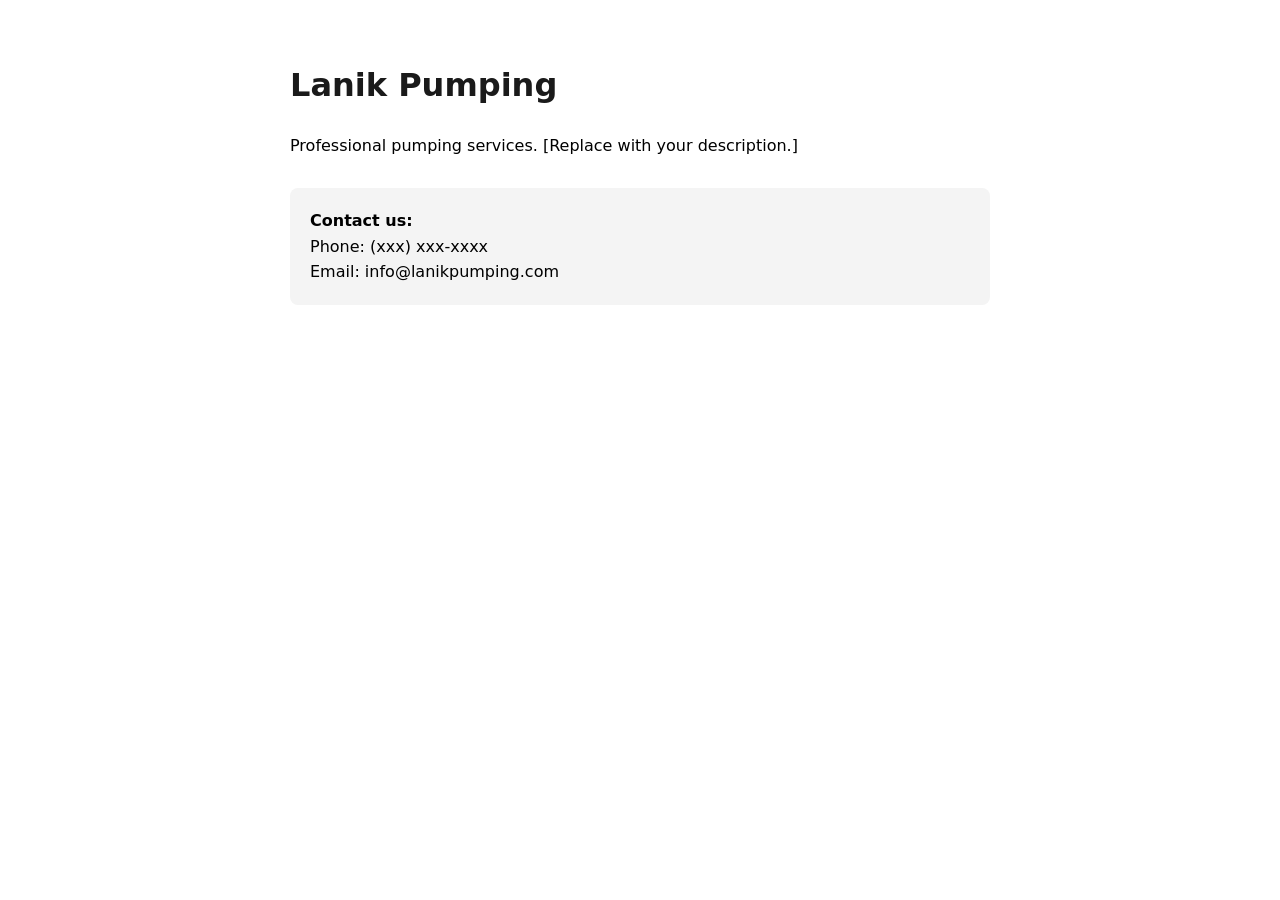
==== index.html @ 514855aa "Add initial index.html for Lanik Pumping website placeholder index.html" ====
<!DOCTYPE html>
<html lang="en">
<head>
  <meta charset="UTF-8">
  <meta name="viewport" content="width=device-width, initial-scale=1.0">
  <title>Lanik Pumping</title>
  <style>
    body { font-family: system-ui, sans-serif; max-width: 700px; margin: 60px auto; padding: 0 20px; line-height: 1.6; }
    h1 { color: #1a1a1a; }
    .contact { margin-top: 30px; padding: 20px; background: #f4f4f4; border-radius: 8px; }
  </style>
</head>
<body>
  <h1>Lanik Pumping</h1>
  <p>Professional pumping services. [Replace with your description.]</p>
  <div class="contact">
    <strong>Contact us:</strong><br>
    Phone: (xxx) xxx-xxxx<br>
    Email: info@lanikpumping.com
  </div>
</body>
</html>
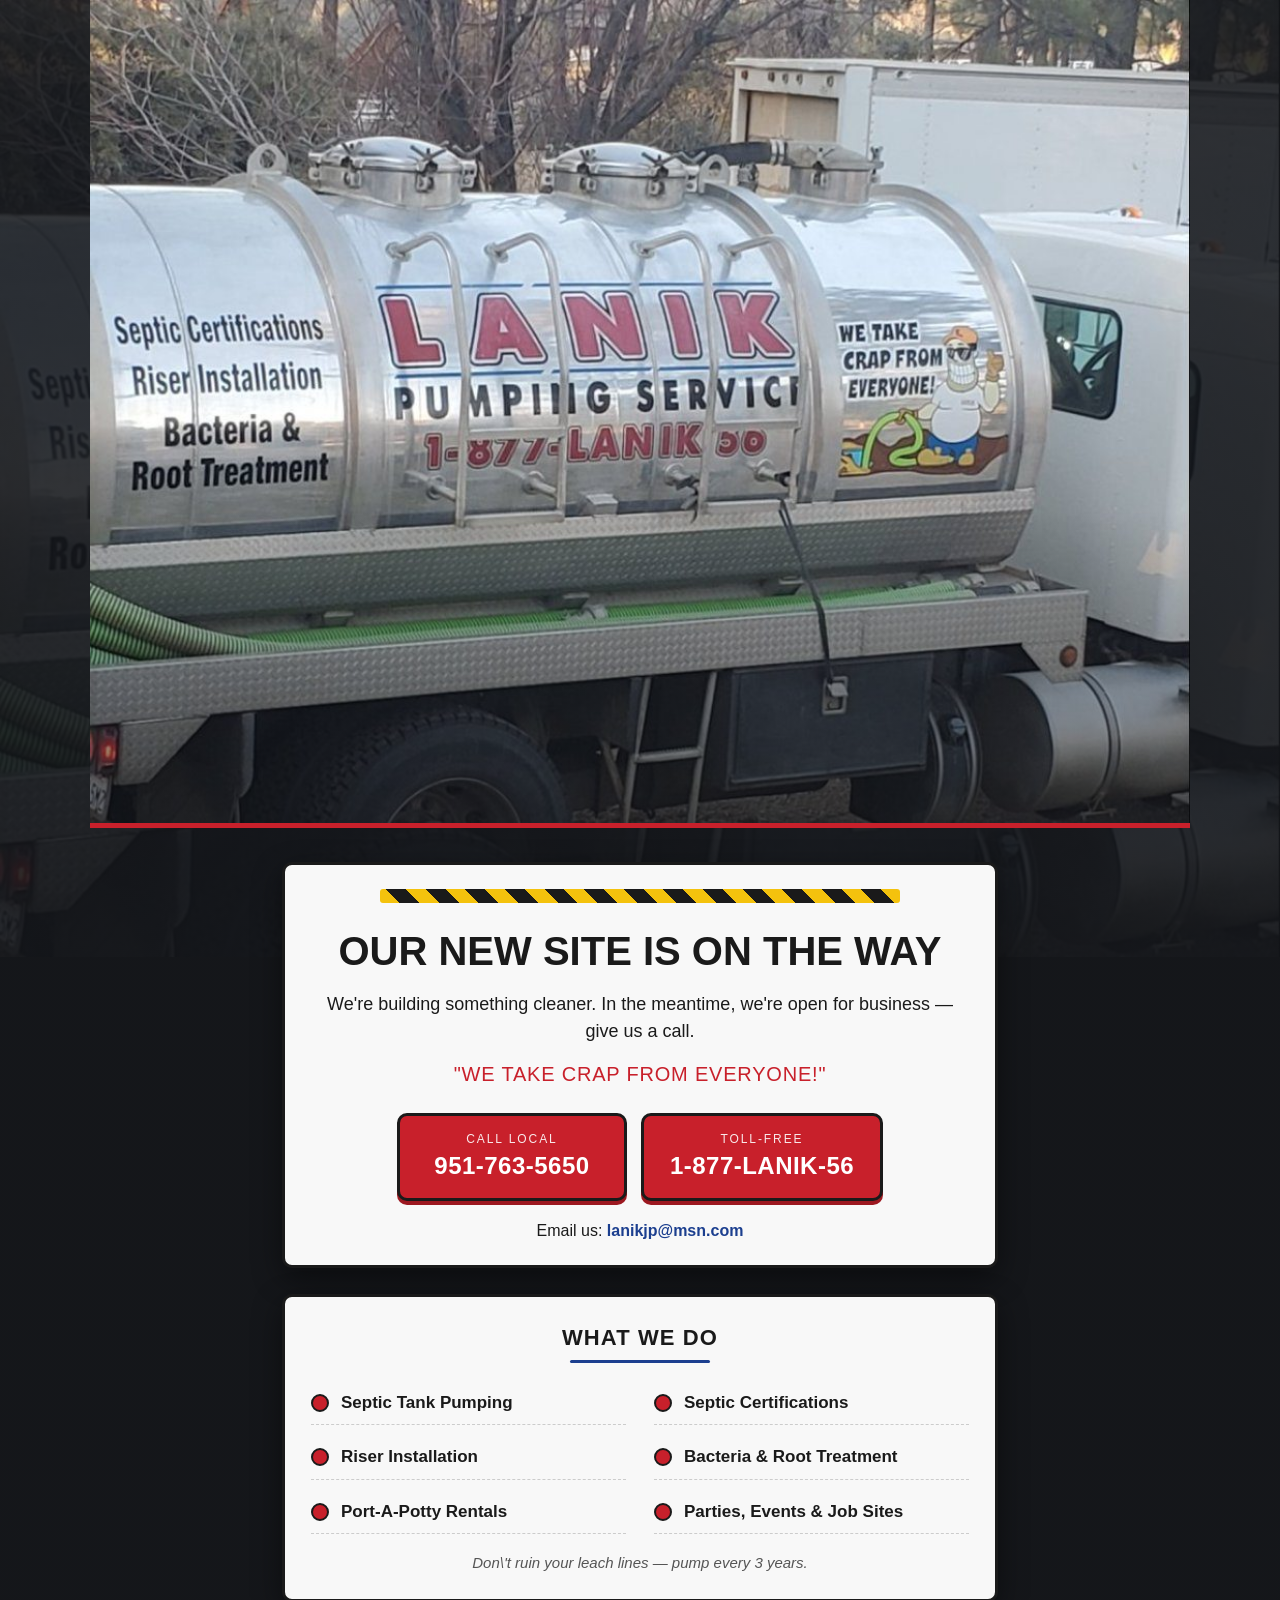
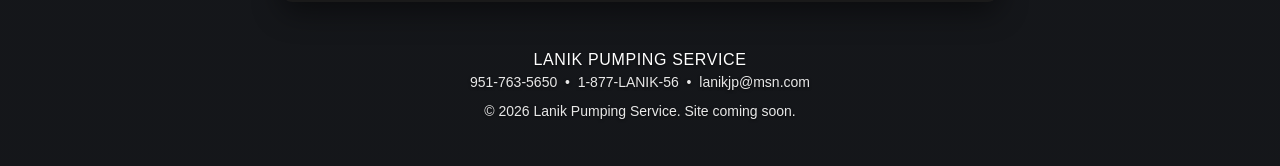
==== commit 4aba13f1: "Update landing page" ====
--- a/index.html
+++ b/index.html
@@ -1,22 +1,173 @@
 <!DOCTYPE html>
 <html lang="en">
 <head>
-  <meta charset="UTF-8">
-  <meta name="viewport" content="width=device-width, initial-scale=1.0">
-  <title>Lanik Pumping</title>
-  <style>
-    body { font-family: system-ui, sans-serif; max-width: 700px; margin: 60px auto; padding: 0 20px; line-height: 1.6; }
-    h1 { color: #1a1a1a; }
-    .contact { margin-top: 30px; padding: 20px; background: #f4f4f4; border-radius: 8px; }
-  </style>
+<meta charset="UTF-8">
+<meta name="viewport" content="width=device-width, initial-scale=1.0">
+<title>Lanik Pumping Service — Septic &amp; Port-A-Potty</title>
+<meta name="description" content="Lanik Pumping Service — Septic tank pumping, certifications, riser installation, root treatment, and port-a-potty rentals. Call 951-763-5650.">
+<style>
+  :root{
+    --red:#c8202b;
+    --red-dark:#9c1820;
+    --blue:#1c3f8f;
+    --ink:#1a1a1a;
+    --paper:#f5f3ee;
+  }
+  *{box-sizing:border-box;margin:0;padding:0;}
+  body{
+    font-family:"Arial Narrow", Arial, Helvetica, sans-serif;
+    color:var(--ink);
+    line-height:1.5;
+    -webkit-font-smoothing:antialiased;
+    /* tinted truck photo as the page background */
+    background:
+      linear-gradient(rgba(20,22,26,.86), rgba(20,22,26,.92)),
+      url("[data-uri]") center top / cover no-repeat fixed,
+      var(--ink);
+    min-height:100vh;
+  }
+
+  /* HERO: real truck photo, full and uncropped-ish */
+  .hero{
+    position:relative;
+    width:100%;
+    max-width:1100px;
+    margin:0 auto;
+    border-bottom:5px solid var(--red);
+  }
+  .hero img{display:block;width:100%;height:auto;}
+  /* soft gradient at the bottom of the hero so the steel banner blends in */
+  .hero::after{
+    content:"";position:absolute;left:0;right:0;bottom:0;height:38%;
+    background:linear-gradient(rgba(0,0,0,0), rgba(20,22,26,.55));
+    pointer-events:none;
+  }
+
+  .wrap{max-width:760px;margin:0 auto;padding:0 22px 10px;}
+
+  /* notice card */
+  .notice{
+    margin:34px auto 8px;
+    background:rgba(255,255,255,.97);
+    border:3px solid var(--ink);
+    border-radius:10px;
+    padding:24px 26px 22px;
+    text-align:center;
+    box-shadow:0 10px 30px rgba(0,0,0,.45);
+  }
+  .tag-stripe{
+    display:block;width:100%;max-width:520px;height:14px;margin:0 auto 18px;
+    background:repeating-linear-gradient(45deg,#f4c20d 0 14px,#1a1a1a 14px 28px);
+    border-radius:3px;
+  }
+  .notice h1{
+    font-family:"Arial Black",Arial,sans-serif;
+    font-size:clamp(26px,6vw,40px);
+    text-transform:uppercase;margin-bottom:10px;
+  }
+  .notice p.lead{font-size:18px;margin-bottom:6px;}
+  .humor{
+    font-family:"Arial Black",Arial,sans-serif;color:var(--red);
+    text-transform:uppercase;font-size:clamp(15px,3.6vw,20px);
+    letter-spacing:.04em;margin-top:14px;
+  }
+
+  .cta{display:flex;flex-wrap:wrap;gap:14px;justify-content:center;margin:24px 0 4px;}
+  .btn{
+    display:inline-flex;flex-direction:column;align-items:center;
+    text-decoration:none;color:#fff;background:var(--red);
+    border:3px solid var(--ink);border-radius:10px;
+    padding:14px 26px;min-width:230px;
+    box-shadow:0 4px 0 var(--red-dark);
+    transition:transform .06s ease, box-shadow .06s ease;
+  }
+  .btn:hover{transform:translateY(2px);box-shadow:0 2px 0 var(--red-dark);}
+  .btn small{font-size:12px;letter-spacing:.16em;text-transform:uppercase;opacity:.9;}
+  .btn b{font-family:"Arial Black",Arial,sans-serif;font-size:24px;letter-spacing:.02em;}
+  .email-line{margin-top:18px;font-size:16px;}
+  .email-line a{color:var(--blue);font-weight:bold;text-decoration:none;}
+  .email-line a:hover{text-decoration:underline;}
+
+  .services{
+    margin:26px auto 10px;
+    background:rgba(255,255,255,.97);border:3px solid var(--ink);border-radius:10px;
+    padding:24px 26px;box-shadow:0 10px 30px rgba(0,0,0,.45);
+  }
+  .services h2{
+    font-family:"Arial Black",Arial,sans-serif;text-transform:uppercase;
+    text-align:center;font-size:22px;letter-spacing:.05em;margin-bottom:6px;
+  }
+  .services .blue-rule{height:3px;width:140px;background:var(--blue);margin:0 auto 18px;border-radius:2px;}
+  .svc-grid{display:grid;grid-template-columns:1fr 1fr;gap:10px 28px;}
+  .svc-grid li{
+    list-style:none;padding:9px 0 9px 30px;position:relative;font-size:17px;font-weight:bold;
+    border-bottom:1px dashed #ccc;
+  }
+  .svc-grid li::before{
+    content:"";position:absolute;left:0;top:13px;width:14px;height:14px;
+    background:var(--red);border:2px solid var(--ink);border-radius:50%;
+  }
+  .reminder{text-align:center;font-style:italic;color:#555;margin:18px 0 0;font-size:15px;}
+
+  footer{text-align:center;padding:26px 20px 44px;color:#e8e8e8;font-size:14px;text-shadow:0 1px 3px rgba(0,0,0,.6);}
+  footer .big{font-family:"Arial Black",Arial,sans-serif;color:#fff;font-size:16px;letter-spacing:.04em;}
+
+  @media (max-width:520px){
+    body{background-attachment:scroll;}
+    .svc-grid{grid-template-columns:1fr;}
+    .btn{min-width:100%;}
+  }
+</style>
 </head>
 <body>
-  <h1>Lanik Pumping</h1>
-  <p>Professional pumping services. [Replace with your description.]</p>
-  <div class="contact">
-    <strong>Contact us:</strong><br>
-    Phone: (xxx) xxx-xxxx<br>
-    Email: info@lanikpumping.com
+
+  <div class="hero">
+    <img src="[data-uri]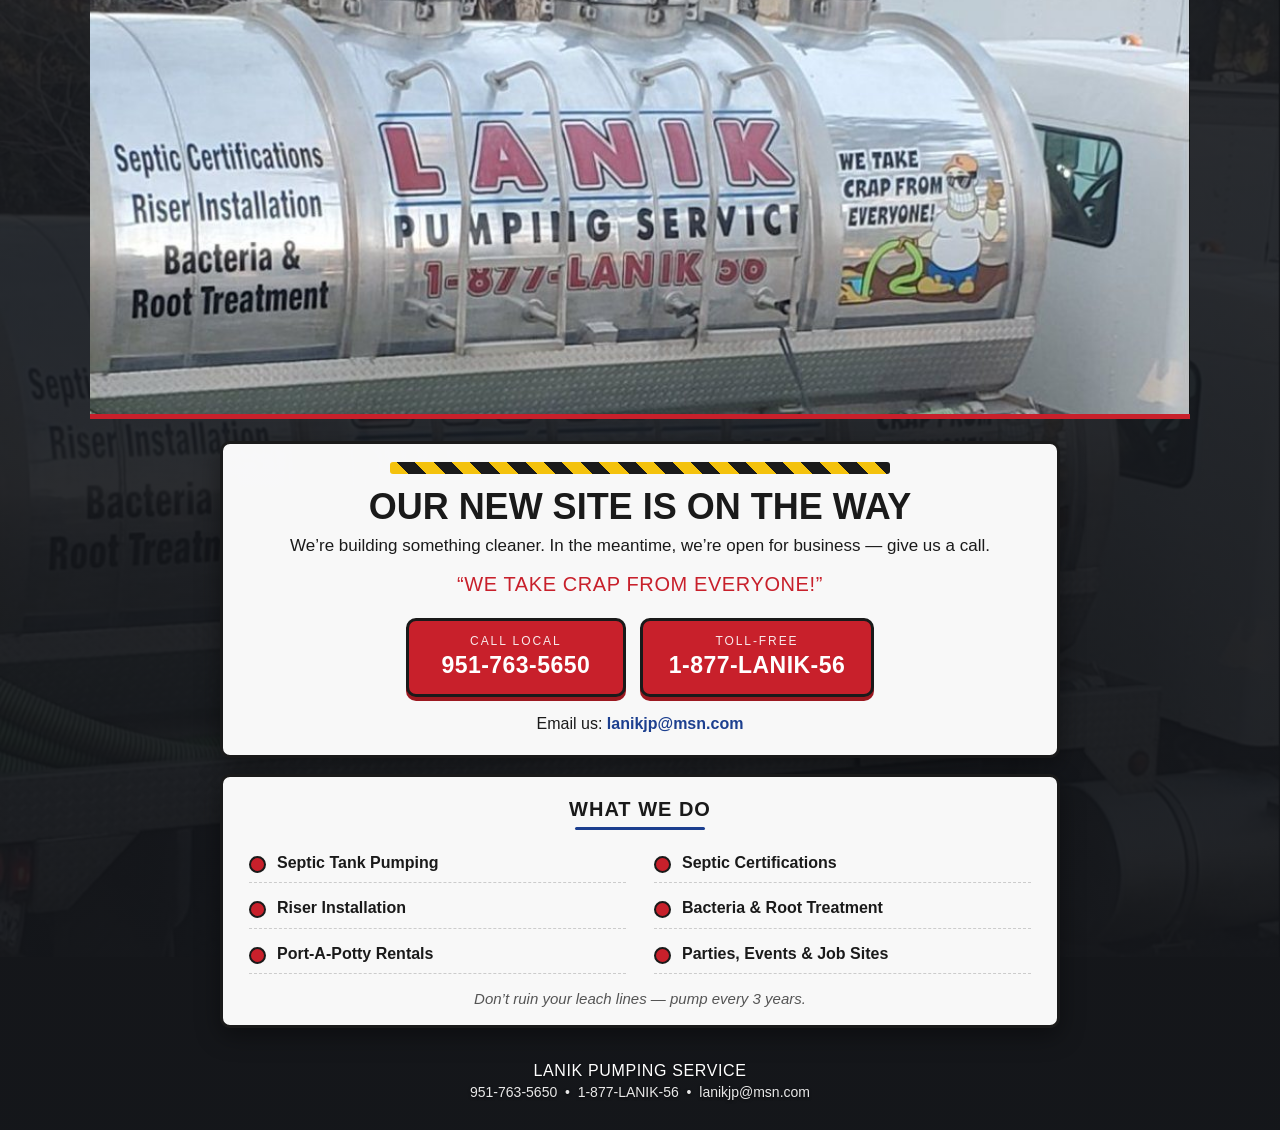
==== commit a34989b9: "Update landing page (final)" ====
--- a/index.html
+++ b/index.html
@@ -3,117 +3,97 @@
 <head>
 <meta charset="UTF-8">
 <meta name="viewport" content="width=device-width, initial-scale=1.0">
-<title>Lanik Pumping Service — Septic &amp; Port-A-Potty</title>
+<title>Lanik Pumping Service &mdash; Septic &amp; Port-A-Potty</title>
 <meta name="description" content="Lanik Pumping Service — Septic tank pumping, certifications, riser installation, root treatment, and port-a-potty rentals. Call 951-763-5650.">
 <style>
   :root{
-    --red:#c8202b;
-    --red-dark:#9c1820;
-    --blue:#1c3f8f;
-    --ink:#1a1a1a;
-    --paper:#f5f3ee;
+    --red:#c8202b; --red-dark:#9c1820; --blue:#1c3f8f; --ink:#1a1a1a; --paper:#f5f3ee;
   }
   *{box-sizing:border-box;margin:0;padding:0;}
   body{
     font-family:"Arial Narrow", Arial, Helvetica, sans-serif;
-    color:var(--ink);
-    line-height:1.5;
-    -webkit-font-smoothing:antialiased;
-    /* tinted truck photo as the page background */
+    color:var(--ink); line-height:1.4; -webkit-font-smoothing:antialiased;
     background:
-      linear-gradient(rgba(20,22,26,.86), rgba(20,22,26,.92)),
+      linear-gradient(rgba(20,22,26,.88), rgba(20,22,26,.94)),
       url("[data-uri]") center top / cover no-repeat fixed,
       var(--ink);
     min-height:100vh;
   }
 
-  /* HERO: real truck photo, full and uncropped-ish */
+  /* HERO banner — full image, edge to edge, no bars.
+     Height tracks the image's natural ratio at the capped width. */
   .hero{
-    position:relative;
-    width:100%;
-    max-width:1100px;
-    margin:0 auto;
+    position:relative; width:100%; max-width:1100px; margin:0 auto;
     border-bottom:5px solid var(--red);
   }
-  .hero img{display:block;width:100%;height:auto;}
-  /* soft gradient at the bottom of the hero so the steel banner blends in */
-  .hero::after{
-    content:"";position:absolute;left:0;right:0;bottom:0;height:38%;
-    background:linear-gradient(rgba(0,0,0,0), rgba(20,22,26,.55));
-    pointer-events:none;
+  .hero img{
+    display:block; width:100%; height:auto;   /* full image, no crop, no bars */
+    max-height:46vh; object-fit:cover; object-position:center 42%;
   }
 
-  .wrap{max-width:760px;margin:0 auto;padding:0 22px 10px;}
+  .wrap{
+    width:100%; max-width:880px; margin:0 auto;
+    padding:22px 20px 16px;
+    display:flex; flex-direction:column; gap:16px;
+  }
 
-  /* notice card */
-  .notice{
-    margin:34px auto 8px;
-    background:rgba(255,255,255,.97);
-    border:3px solid var(--ink);
-    border-radius:10px;
-    padding:24px 26px 22px;
-    text-align:center;
-    box-shadow:0 10px 30px rgba(0,0,0,.45);
+  .card{
+    background:rgba(255,255,255,.97); border:3px solid var(--ink); border-radius:10px;
+    box-shadow:0 8px 24px rgba(0,0,0,.4);
   }
+
+  .notice{ padding:18px 26px 20px; text-align:center; }
   .tag-stripe{
-    display:block;width:100%;max-width:520px;height:14px;margin:0 auto 18px;
-    background:repeating-linear-gradient(45deg,#f4c20d 0 14px,#1a1a1a 14px 28px);
-    border-radius:3px;
+    display:block; width:100%; max-width:500px; height:12px; margin:0 auto 14px;
+    background:repeating-linear-gradient(45deg,#f4c20d 0 13px,#1a1a1a 13px 26px); border-radius:3px;
   }
   .notice h1{
     font-family:"Arial Black",Arial,sans-serif;
-    font-size:clamp(26px,6vw,40px);
-    text-transform:uppercase;margin-bottom:10px;
+    font-size:clamp(24px,4.6vw,36px); text-transform:uppercase; line-height:1.05; margin-bottom:8px;
   }
-  .notice p.lead{font-size:18px;margin-bottom:6px;}
+  .notice p.lead{font-size:17px;margin-bottom:4px;}
   .humor{
-    font-family:"Arial Black",Arial,sans-serif;color:var(--red);
-    text-transform:uppercase;font-size:clamp(15px,3.6vw,20px);
-    letter-spacing:.04em;margin-top:14px;
+    font-family:"Arial Black",Arial,sans-serif; color:var(--red);
+    text-transform:uppercase; font-size:clamp(15px,3.2vw,20px); letter-spacing:.03em; margin-top:12px;
   }
 
-  .cta{display:flex;flex-wrap:wrap;gap:14px;justify-content:center;margin:24px 0 4px;}
+  .cta{display:flex;flex-wrap:wrap;gap:14px;justify-content:center;margin:20px 0 2px;}
   .btn{
-    display:inline-flex;flex-direction:column;align-items:center;
-    text-decoration:none;color:#fff;background:var(--red);
-    border:3px solid var(--ink);border-radius:10px;
-    padding:14px 26px;min-width:230px;
-    box-shadow:0 4px 0 var(--red-dark);
+    display:inline-flex;flex-direction:column;align-items:center;text-decoration:none;
+    color:#fff;background:var(--red);border:3px solid var(--ink);border-radius:10px;
+    padding:12px 26px;min-width:220px;box-shadow:0 4px 0 var(--red-dark);
     transition:transform .06s ease, box-shadow .06s ease;
   }
   .btn:hover{transform:translateY(2px);box-shadow:0 2px 0 var(--red-dark);}
   .btn small{font-size:12px;letter-spacing:.16em;text-transform:uppercase;opacity:.9;}
-  .btn b{font-family:"Arial Black",Arial,sans-serif;font-size:24px;letter-spacing:.02em;}
-  .email-line{margin-top:18px;font-size:16px;}
+  .btn b{font-family:"Arial Black",Arial,sans-serif;font-size:23px;letter-spacing:.02em;}
+  .email-line{margin-top:16px;font-size:16px;}
   .email-line a{color:var(--blue);font-weight:bold;text-decoration:none;}
   .email-line a:hover{text-decoration:underline;}
 
-  .services{
-    margin:26px auto 10px;
-    background:rgba(255,255,255,.97);border:3px solid var(--ink);border-radius:10px;
-    padding:24px 26px;box-shadow:0 10px 30px rgba(0,0,0,.45);
+  .services{padding:18px 26px 16px;}
+  .services h2{
+    font-family:"Arial Black",Arial,sans-serif;text-transform:uppercase;text-align:center;
+    font-size:20px;letter-spacing:.05em;margin-bottom:4px;
   }
-  .services h2{
-    font-family:"Arial Black",Arial,sans-serif;text-transform:uppercase;
-    text-align:center;font-size:22px;letter-spacing:.05em;margin-bottom:6px;
-  }
-  .services .blue-rule{height:3px;width:140px;background:var(--blue);margin:0 auto 18px;border-radius:2px;}
-  .svc-grid{display:grid;grid-template-columns:1fr 1fr;gap:10px 28px;}
+  .services .blue-rule{height:3px;width:130px;background:var(--blue);margin:0 auto 14px;border-radius:2px;}
+  .svc-grid{display:grid;grid-template-columns:1fr 1fr;gap:6px 28px;}
   .svc-grid li{
-    list-style:none;padding:9px 0 9px 30px;position:relative;font-size:17px;font-weight:bold;
+    list-style:none;padding:8px 0 8px 28px;position:relative;font-size:16px;font-weight:bold;
     border-bottom:1px dashed #ccc;
   }
   .svc-grid li::before{
-    content:"";position:absolute;left:0;top:13px;width:14px;height:14px;
+    content:"";position:absolute;left:0;top:12px;width:13px;height:13px;
     background:var(--red);border:2px solid var(--ink);border-radius:50%;
   }
-  .reminder{text-align:center;font-style:italic;color:#555;margin:18px 0 0;font-size:15px;}
+  .reminder{text-align:center;font-style:italic;color:#555;margin:14px 0 0;font-size:15px;}
 
-  footer{text-align:center;padding:26px 20px 44px;color:#e8e8e8;font-size:14px;text-shadow:0 1px 3px rgba(0,0,0,.6);}
+  footer{text-align:center;padding:16px 20px 28px;color:#e8e8e8;font-size:14px;text-shadow:0 1px 3px rgba(0,0,0,.6);}
   footer .big{font-family:"Arial Black",Arial,sans-serif;color:#fff;font-size:16px;letter-spacing:.04em;}
 
-  @media (max-width:520px){
+  @media (max-width:560px){
     body{background-attachment:scroll;}
+    .hero img{max-height:38vh;}
     .svc-grid{grid-template-columns:1fr;}
     .btn{min-width:100%;}
   }
@@ -125,29 +105,23 @@
     <img src="[data-uri]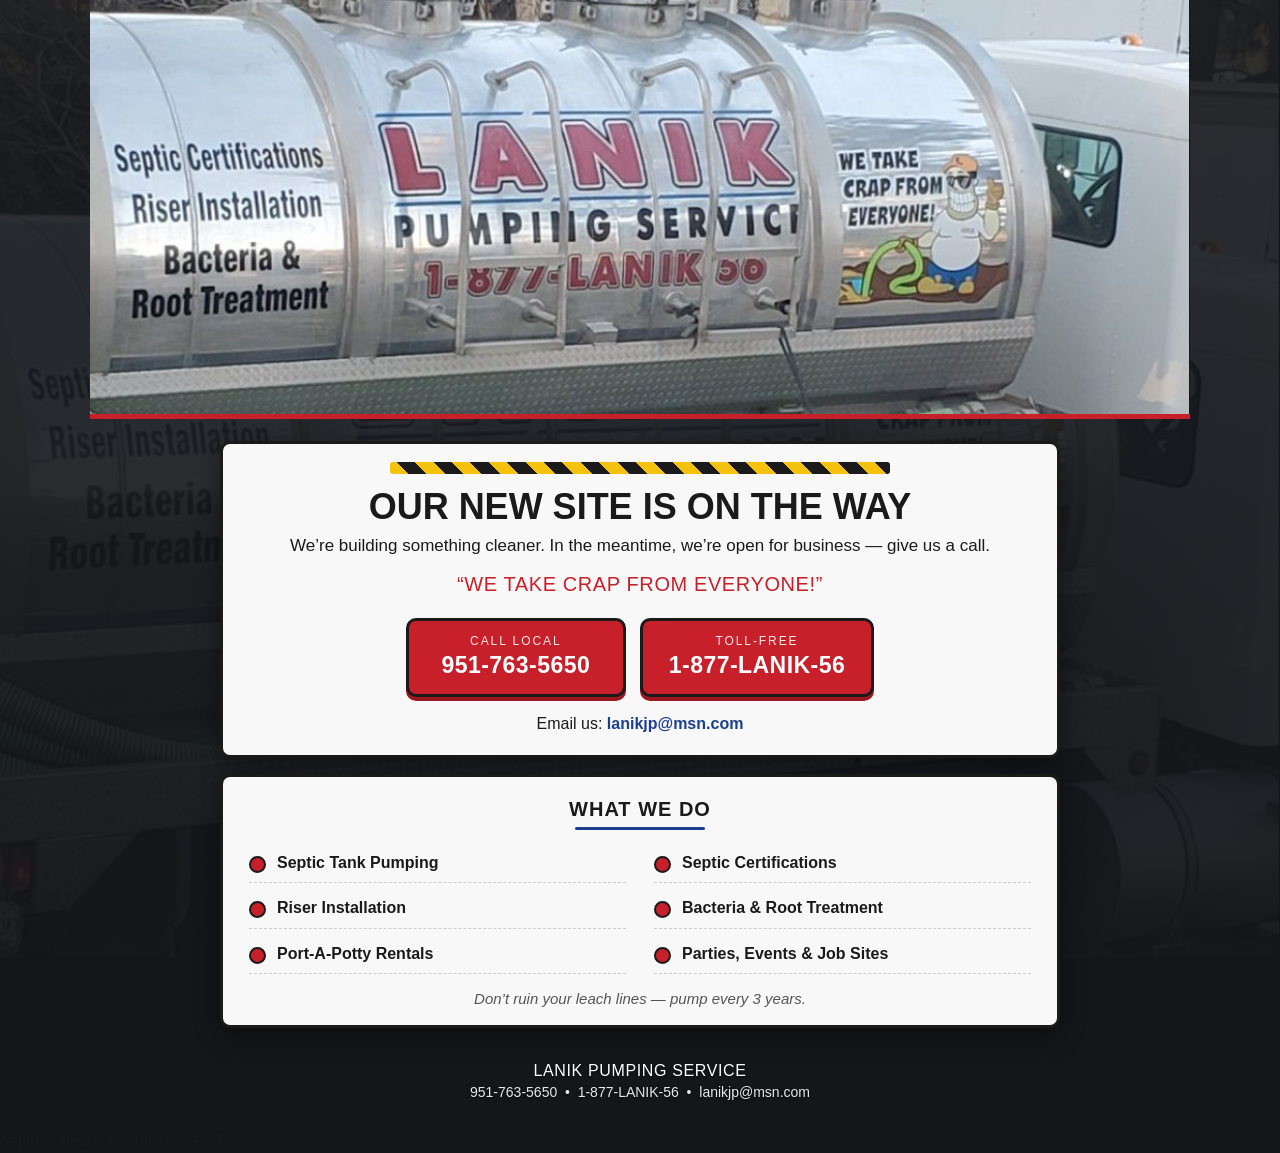
==== commit 3a2d9ffb: "chore: temporary deploy-check marker (round-trip test)" ====
--- a/index.html
+++ b/index.html
@@ -142,5 +142,6 @@
     <p>951-763-5650 &nbsp;&bull;&nbsp; 1-877-LANIK-56 &nbsp;&bull;&nbsp; lanikjp@msn.com</p>
   </footer>
 
+<p id="deploy-check">deploy-check-20260621T0927Z</p>
 </body>
 </html>
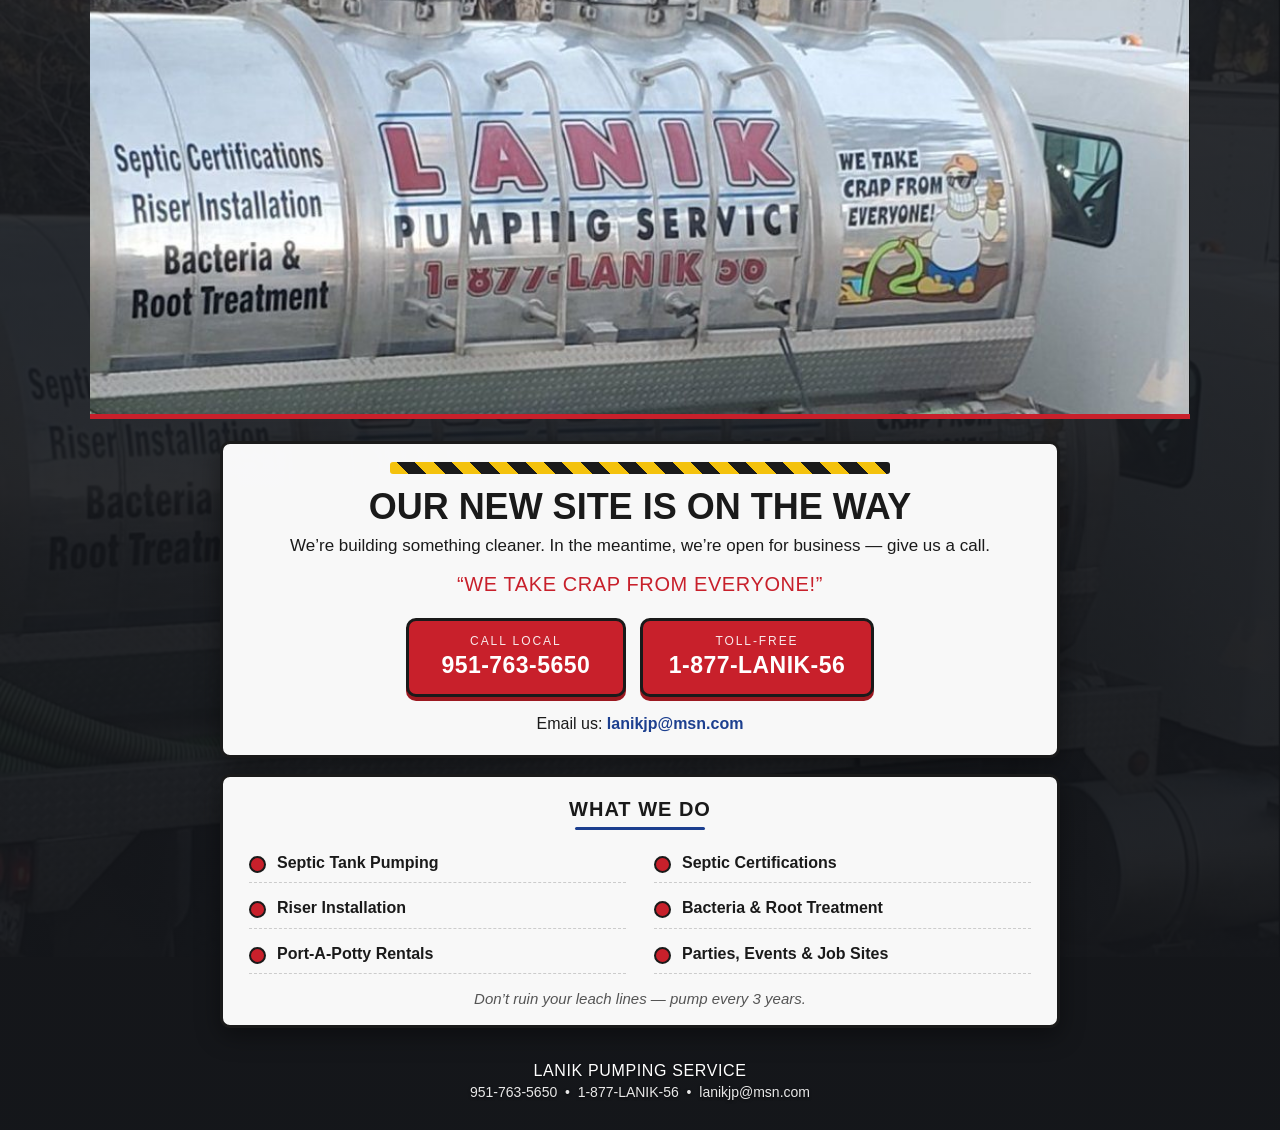
==== commit 2c034d4a: "Revert "chore: temporary deploy-check marker (round-trip test)" This reverts commit 3a2d9ffb687815ba" ====
--- a/index.html
+++ b/index.html
@@ -142,6 +142,5 @@
     <p>951-763-5650 &nbsp;&bull;&nbsp; 1-877-LANIK-56 &nbsp;&bull;&nbsp; lanikjp@msn.com</p>
   </footer>
 
-<p id="deploy-check">deploy-check-20260621T0927Z</p>
 </body>
 </html>
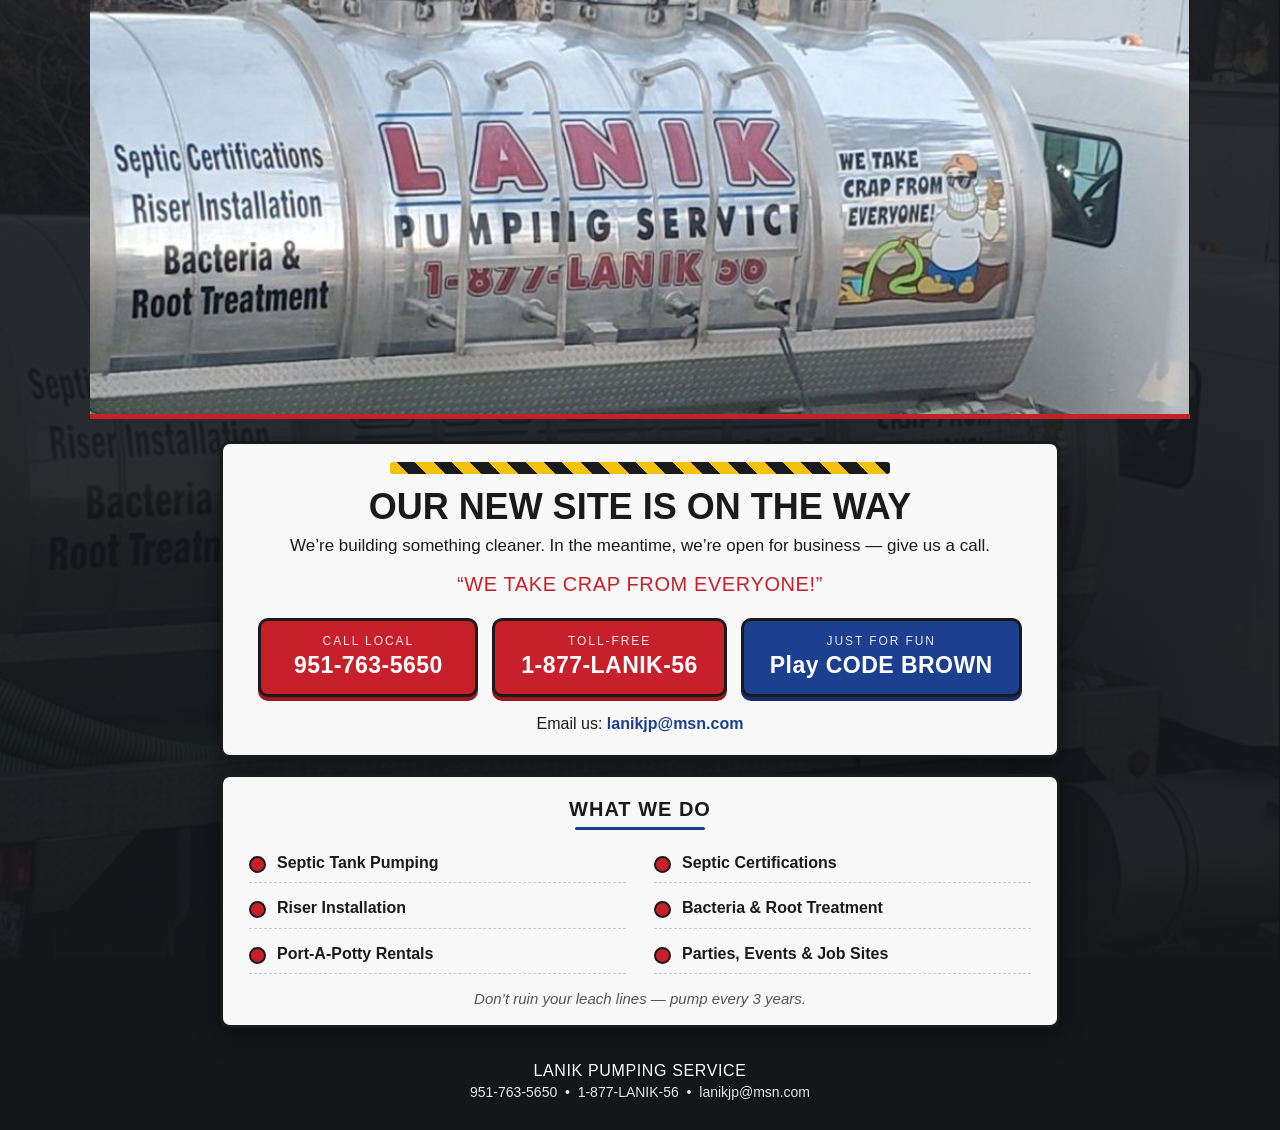
==== commit 45675d3e: "chore: ship Code Brown (septic survival game) + homepage Play button Request: deploy the new Code Br" ====
--- a/index.html
+++ b/index.html
@@ -67,6 +67,8 @@
   .btn:hover{transform:translateY(2px);box-shadow:0 2px 0 var(--red-dark);}
   .btn small{font-size:12px;letter-spacing:.16em;text-transform:uppercase;opacity:.9;}
   .btn b{font-family:"Arial Black",Arial,sans-serif;font-size:23px;letter-spacing:.02em;}
+  .btn.play{background:var(--blue);box-shadow:0 4px 0 #142e6b;}
+  .btn.play:hover{box-shadow:0 2px 0 #142e6b;}
   .email-line{margin-top:16px;font-size:16px;}
   .email-line a{color:var(--blue);font-weight:bold;text-decoration:none;}
   .email-line a:hover{text-decoration:underline;}
@@ -116,6 +118,7 @@
       <div class="cta">
         <a class="btn" href="tel:19517635650"><small>Call Local</small><b>951-763-5650</b></a>
         <a class="btn" href="tel:18775264556"><small>Toll-Free</small><b>1-877-LANIK-56</b></a>
+        <a class="btn play" href="./game/code-brown/"><small>Just For Fun</small><b>Play CODE BROWN</b></a>
       </div>
 
       <p class="email-line">Email us: <a href="mailto:lanikjp@msn.com">lanikjp@msn.com</a></p>
